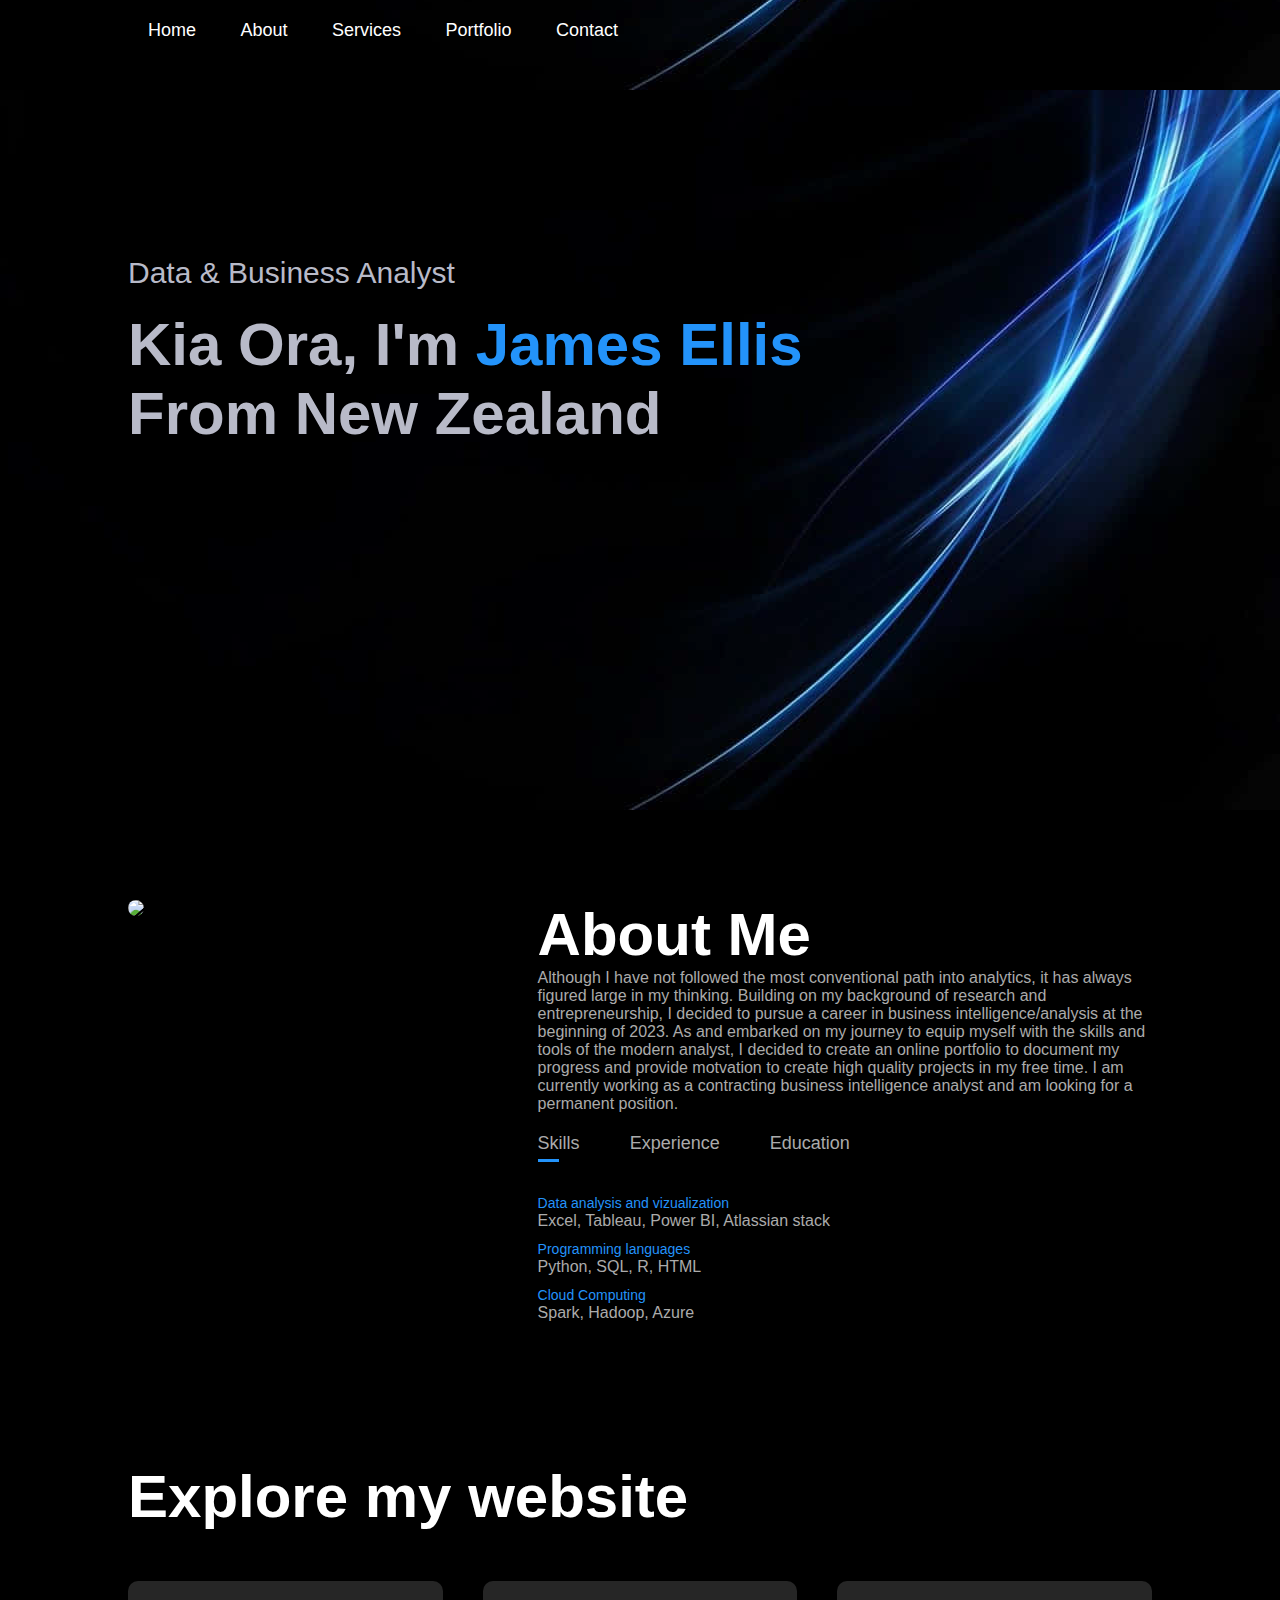
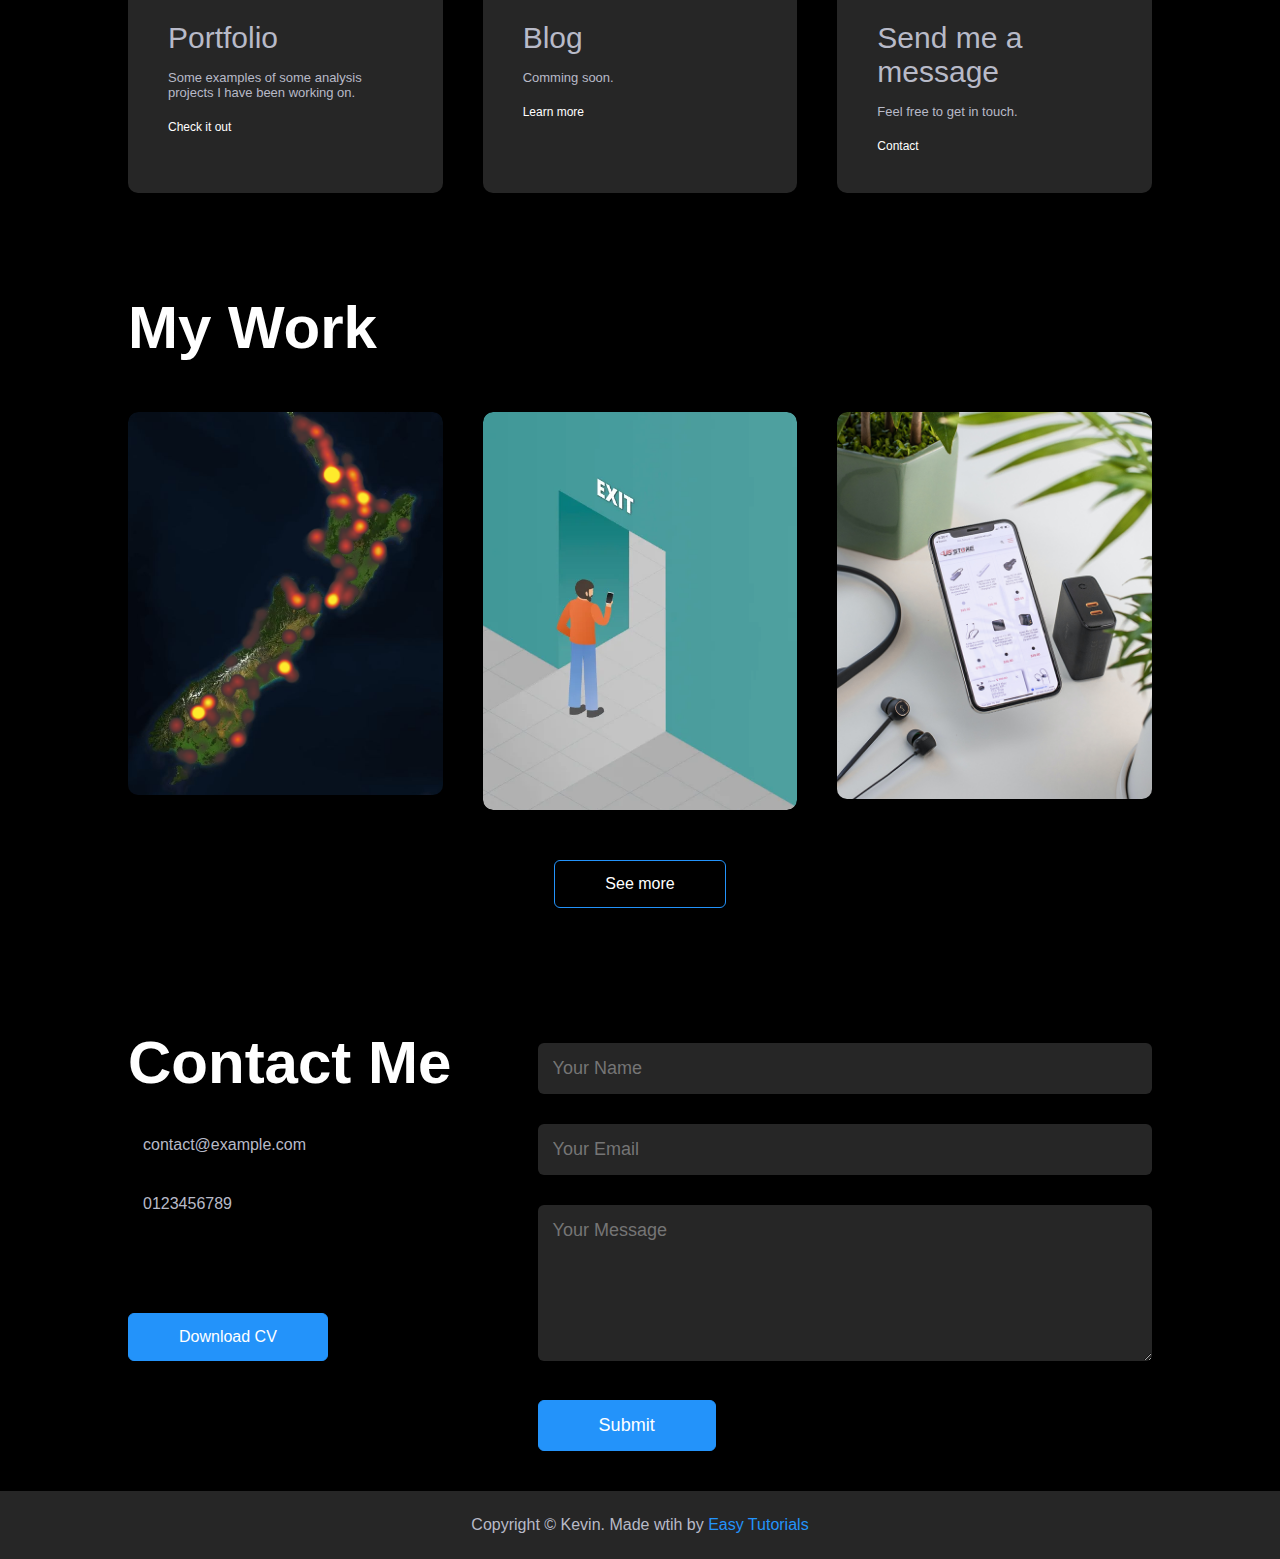
==== index.html @ dd0152b7 "Add files via upload" ====
<!DOCTYPE html>
<html lang="en">
<head>
    <meta charset="UTF-8">
    <meta http-equiv="X-UA-Compatible" content="IE=edge">
    <meta name="viewport" content="width=device-width, initial-scale=1.0">
    <title>JE portfolio</title>
    <link rel="stylesheet" href="style.css">
    <script src="https://kit.fontawesome.com/c4254e24a8.js" crossorigin="anonymous"></script>
</head>
<body>
<div id="header">
    <div class="container">
        <nav>
            
            <ul id="sidemenu">
                <li><a href="#header">Home</a></li>
                <li><a href="#about">About</a></li>
                <li><a href="#services">Services</a></li>
                <li><a href="#portfolio">Portfolio</a></li>
                <li><a href="#contact">Contact</a></li>
                <i class="fas fa-times" onclick="closemenu()"></i>
            </ul>
            <i class="fas fa-bars" onclick="openmenu()"></i>
        </nav>
        <div class="header-text">
            <p>Data & Business Analyst</p>
            <h1>Kia Ora, I'm <span>James Ellis</span><br>From New Zealand</h1>
        </div>
    </div>
</div>
<!-- -----------about---------- -->
<div id="about">
    <div class="container">
        <div class="row">
            <div class="about-col-1">
                <img src="images/user.png">
            </div>
            <div class="about-col-2">
                <h1 class="sub-title">About Me</h1>
                <p> Although I have not followed the most conventional path into analytics, it has always figured large in my thinking. Building on my background of research and entrepreneurship, I decided to pursue a career in business intelligence/analysis at the beginning of 2023. As and embarked on my journey to equip myself with the skills and tools of the modern analyst, I decided to create an online portfolio to document my progress and provide motvation to create high quality projects in my free time. I am currently working as a contracting business intelligence analyst and am looking for a permanent position.  </p>

                <div class="tab-titles">
                    <p class="tab-links active-link" onclick="opentab('skills')">Skills</p>
                    <p class="tab-links" onclick="opentab('experience')">Experience</p>
                    <p class="tab-links" onclick="opentab('education')">Education</p>
                </div>
                <div class="tab-contents active-tab" id="skills">
                    <ul>
                        <li><span>Data analysis and vizualization</span> <br>Excel, Tableau, Power BI, Atlassian stack<br></li>
                        <li><span>Programming languages</span><br>Python, SQL, R, HTML</li>
                        <li><span>Cloud Computing</span><br>Spark, Hadoop, Azure</li>
                    </ul>
                </div>
                <div class="tab-contents" id="experience">
                    <ul>
                        <li><span>2023 - Current</span><br>Business Intelligence Analyst at AutoParts Industrial NZ</li>
                        <li><span>2020 - 2023</span><br> Founder and owner - Extreme home improvements.</li>
                        <li><span>2013 - 2020</span><br> Researcher - Helfen Limited</li>
                        <li><span>2020 - 2021</span><br> Lab Manager - Facade Testing New Zealand</li>
                    </ul>
                </div>
                <div class="tab-contents" id="education">
                    <ul>
                        <li><span>2018</span><br>Bachelor of Commerce Majoring in Economics - Victoria University of New Zealand</li>
                        <li><span>2023</span><br>ECBA - International Institute of Business Analysis</li>
                        
                    </ul>
                </div>
            </div>
        </div>
    </div>
</div>
<!-- ---------explore---------------- -->
<div id="services">
    <div class="container">
        <h1 class="sub-title">Explore my website</h1>
        <div class="services-list">
            <div>
                <i class="fas fa-code"></i>
                <h2>Portfolio</h2>
                <p>Some examples of some analysis projects I have been working on.</p>
                <a href="#portfolio">Check it out</a>
            </div>
            <div>
                <i class="fas fa-crop-alt"></i>
                <h2>Blog</h2>
                <p>Comming soon.</p>
                <a href="#">Learn more</a>
            </div>
            <div>
                <i class="fab fa-app-store"></i>
                <h2>Send me a message</h2>
                <p>Feel free to get in touch.</p>
                <a href="#  contact">Contact</a>
            </div>
        </div>
    </div>
</div>
<!-- ----------portfolio------------ -->
<div id="portfolio">
    <div class="container">
        <h1 class="sub-title">My Work</h1>
        <div class="work-list">
            <div class="work">
                <img src="images/work-1.png">
                <div class="layer">
                    <h3>Data Analysis - Airbnb New Zealand</h3>
                    <p>The app connects you yo the talented people around the world. Download it from play store.</p>
                    <a href="airbnb.html"><i class="fas fa-external-link-alt"></i></a>
                </div>
            </div>
            <div class="work">
                <img src="images/churn.png">
                <div class="layer">
                    <h3>Utilizing machine learning in business analysis</h3>
                    <p>The app connects you yo the talented people around the world. Download it from play store.</p>
                    <a href="Churn.html"><i class="fas fa-external-link-alt"></i></a>
                </div>
            </div>
            <div class="work">
                <img src="images/work-3.png">
                <div class="layer">
                    <h3>Online Shopping App</h3>
                    <p>The app connects you yo the talented people around the world. Download it from play store.</p>
                    <a href="#"><i class="fas fa-external-link-alt"></i></a>
                </div>
            </div>
        </div>
        <a href="#" class="btn">See more</a>
    </div>
</div>
<!-- ----------contact------------- -->
<div id="contact">
    <div class="container">
        <div class="row">
            <div class="contact-left">
                <h1 class="sub-title">Contact Me</h1>
                <p><i class="fas fa-paper-plane"></i> contact@example.com</p>
                <p><i class="fas fa-phone-square-alt"></i> 0123456789</p>
                <div class="social-icons">
                    <a href="https://facebook.com/"><i class="fab fa-facebook"></i></a>
                    <a href=""><i class="fab fa-twitter-square"></i></a>
                    <a href=""><i class="fab fa-instagram"></i></a>
                    <a href=""><i class="fab fa-linkedin"></i></a>
                </div>
                <a href="images/my-cv.pdf" download class="btn btn2">Download CV</a>
            </div>
            <div class="contact-right">
                <form name="submit-to-google-sheet">
                    <input type="text" name="Name" placeholder="Your Name" required>
                    <input type="email" name="Email" placeholder="Your Email" required>
                    <textarea name="Message" rows="6" placeholder="Your Message"></textarea>
                    <button type="submit" class="btn btn2">Submit</button>
                </form>
                <span id="msg"></span>
            </div>
        </div>
    </div>
    <div class="copyright">
        <p>Copyright © Kevin. Made wtih <i class="fas fa-heart"></i> by <a href="https://www.youtube.com/channel/UCkjoHfkLEy7ZT4bA2myJ8xA?sub_confirmation=1">Easy Tutorials</a></p>
    </div>
</div>



<script>

    var tablinks = document.getElementsByClassName("tab-links");
    var tabcontents = document.getElementsByClassName("tab-contents");

    function opentab(tabname){
        for(tablink of tablinks){
            tablink.classList.remove("active-link");
        }
        for(tabcontent of tabcontents){
            tabcontent.classList.remove("active-tab");
        }
        event.currentTarget.classList.add("active-link");
        document.getElementById(tabname).classList.add("active-tab");
    }

</script>

<script>

    var sidemeu = document.getElementById("sidemenu");

    function openmenu(){
        sidemeu.style.right = "0";
    }
    function closemenu(){
        sidemeu.style.right = "-200px";
    }

</script>
<script>
    const scriptURL = '< add you own link here >' // add your own app script link here
    const form = document.forms['submit-to-google-sheet']
    const msg = document.getElementById("msg")
  
    form.addEventListener('submit', e => {
      e.preventDefault()
      fetch(scriptURL, { method: 'POST', body: new FormData(form)})
        .then(response => {
            msg.innerHTML = "Message sent successfully"
            setTimeout(function(){
                msg.innerHTML = ""
            },5000)
            form.reset()
        })
        .catch(error => console.error('Error!', error.message))
    })
  </script>
</body>
</html>
---- style.css ----
*{
    margin: 0;
    padding: 0;
    font-family: sans-serif;
    box-sizing: border-box;
}   

html{
    scroll-behavior: smooth;
}
body{
    background: #000000;
    color: #B8BAC8;
}
#header{ 
    width: 100%;
    height: 90vh;
    background-image: url(images/background.png);
    background-size: Auto;
    background-position: center;
    background-attachment: fixed;
}
.container{
    padding: 10px 10%;
}

nav{
    display: flex;
    align-items: center;
    justify-content: space-between;
    flex-wrap: wrap;
}

.logo{
    width: 50px;
}

nav ul li{
    display: inline-block;
    list-style: none;
    margin: 10px 20px;
}

nav ul li a{
    color: #fff;
    text-decoration: none;
    font-size: 18px;
    position: relative;
}
nav ul li a::after{
    content: '';
    width: 0;
    height: 3px;
    background: #2393fa;
    position: absolute;
    left: 0;
    bottom: -6px;
    transition: 0.5s;
}
nav ul li a:hover::after{
    width: 100%;
}
.header-text{
    margin-top: 20%;
    font-size: 30px;
}
.header-text h1{
    font-size: 60px;
    margin-top: 20px;
}
.header-text h1 span{
    color: #2393fa;
}
/* -----------about--------------- */
#about{
    padding: 80px 0;
    color: #ababab;
}
.row{
    display: flex;
    justify-content: space-between;
    flex-wrap: wrap;
}

.about-col-1{
    flex-basis: 35%;
}
.about-col-1 img{
    max-width: 350px !important;   /* This can be set to any value you want */
    width: 100%;
    border-radius: 15px;
}
.about-col-2{
    flex-basis: 60%;
}

.sub-title{
    font-size: 60px;
    font-weight: 600;
    color: #fff;
}

.tab-titles{
    display: flex;
    margin: 20px 0 40px;
}
.tab-links{
    margin-right: 50px;
    font-size: 18px;
    font-weight: 500;
    cursor: pointer;
    position: relative;
}
.tab-links::after{
    content: '';
    width: 0;
    height: 3px;
    background: #2393fa;
    position: absolute;
    left: 0;
    bottom: -8px;
    transition: 0.5s;
}

.tab-links.active-link::after{
    width: 50%;
}

.tab-contents ul li{
    list-style: none;
    margin: 10px 0;
}
.tab-contents ul li span{
    color: #2393fa;
    font-size: 14px;
}
.tab-contents{
    display: none;
}
.tab-contents.active-tab{
    display: block;
}

/* ----------------services------------- */
#services{
    padding: 30px 0;
}
.services-list{
    display: grid;
    grid-template-columns: repeat(auto-fit, minmax(250px, 1fr));
    grid-gap: 40px;
    margin-top: 50px;
}
.services-list div{
    background: #262626;
    padding: 40px;
    font-size: 13px;
    font-weight: 300;
    border-radius: 10px;
    transition: background 0.5s, transform 0.5s;
}
.services-list div i{
    font-size: 50px;
    margin-bottom: 30px;
}
.services-list div h2{
    font-size: 30px;
    font-weight: 500;
    margin-bottom: 15px;
}
.services-list div a{
    text-decoration: none;
    color: #fff;
    font-size: 12px;
    margin-top: 20px;
    display: inline-block;
}
.services-list div:hover{
    background: #2393fa;
    transform: translateY(-10px);
}
/* -------portfolio----------- */
#portfolio{
    padding: 50px 0;
}
.work-list{
    display: grid;
    grid-template-columns: repeat(auto-fit, minmax(250px, 1fr));
    grid-gap: 40px;
    margin-top: 50px;
}
.work{
    border-radius: 10px;
    position: relative;
    overflow: hidden;
}
.work img{
    width: 100%;
    border-radius: 10px;
    display: block;
    transition: transform 0.5s;
}
.layer{
    width: 100%;
    height: 0;
    background: linear-gradient(rgba(0,0,0,0.6), #2393fa);
    border-radius: 10px;
    position: absolute;
    left: 0;
    bottom: 0;
    overflow: hidden;
    display: flex;
    align-items: center;
    justify-content: center;
    flex-direction: column;
    padding: 0 40px;
    text-align: center;
    font-size: 14px;
   transition: height 0.5s;
}
.layer h3{
    font-weight: 500;
    margin-bottom: 20px;
}
.layer a{
    margin-top: 20px;
    color: #2393fa;
    text-decoration: none;
    font-size: 18px;
    line-height: 60px;
    background: #fff;
    width: 60px;
    height: 60px;
    border-radius: 50%;
    text-align: center;
}
.work:hover img{
    transform: scale(1.1);
}
.work:hover .layer{
    height: 100%;
}
.btn{
    display: block;
    margin: 50px auto;
    width: fit-content;
    border: 1px solid #2393fa;
    padding: 14px 50px;
    border-radius: 6px;
    text-decoration: none;
    color: #fff;
    transition: background 0.5s;
}
.btn:hover{
    background: #2393fa;
}

/* ---------contact-------- */
.contact-left{
    flex-basis: 35%;
}
.contact-right{
    flex-basis: 60%;
}
.contact-left p{
    margin-top: 30px;
}
.contact-left p i{
    color: #2393fa;
    margin-right: 15px;
    font-size: 25px;
}
.social-icons{
    margin-top: 30px;
}
.social-icons a{
    text-decoration: none;
    font-size: 30px;
    margin-right: 15px;
    color: #ababab;
    display: inline-block;
    transition: transform 0.5s;
}
.social-icons a:hover{
    color: #2393fa;
    transform: translateY(-5px);
}
.btn.btn2{
    display: inline-block;
    background: #2393fa;
}
.contact-right form{
    width: 100%;
}
form input, form textarea{
    width: 100%;
    border: 0;
    outline: none;
    background: #262626;
    padding: 15px;
    margin: 15px 0;
    color: #fff;
    font-size: 18px;
    border-radius: 6px;
}
form .btn2{
    padding: 14px 60px;
    font-size: 18px;
    margin-top: 20px;
    cursor: pointer;
}
.copyright{
    width: 100%;
    text-align: center;
    padding: 25px 0;
    background: #262626;
    font-weight: 300;
    margin-top: 20px;
}
.copyright i{
    color: #2393fa;
}
.copyright a{
    color: #2393fa;
    text-decoration: none;
}
/* -----------------css for small screens--------- */
nav .fas{
    display: none;
}

@media only screen and (max-width: 600px){
    #header{
        background-image: url(images/phone-background.png);
    }
    .header-text{
        margin-top: 100%;
        font-size: 16px;
    }
    .header-text h1{
        font-size: 30px;
    }
    nav .fas{
        display: block;
        font-size: 25px;
    }
    nav ul{
        background: #2393fa;
        position: fixed;
        top: 0;
        right: -200px;
        width: 200px;
        height: 100vh;
        padding-top: 50px;
        z-index: 2;
        transition: right 0.5s;
    }
    nav ul li{
        display: block;
        margin: 25px;
    }
    nav ul .fas{
        position: absolute;
        top: 25px;
        left: 25px;
        cursor: pointer;
    }
    .sub-title{
        font-size: 40px;
    }
    .about-col-1, .about-col-2{
        flex-basis: 100%;
    }
    .about-col-1{
        margin-bottom: 30px;
    }
    .about-col-2{
        font-size: 14px;
    }
    .tab-links{
        font-size: 16px;
        margin-right: 20px;
    }
    .contact-left, .contact-right{
        flex-basis: 100%;
    }
    .copyright{
        font-size: 14px;
    }
}
#msg{
    color: #61b752;
    margin-top: -40px;
    display: block;
}

#airbnb #services .container .services-list div:hover {
    background-color: #FF6666;
}

#airbnb #services .container .services-list div:hover h3,
#airbnb #services .container .services-list div:hover p,
#airbnb #services .container .services-list div:hover a,
#airbnb #services .container .services-list div:hover li {
    color: black;
}
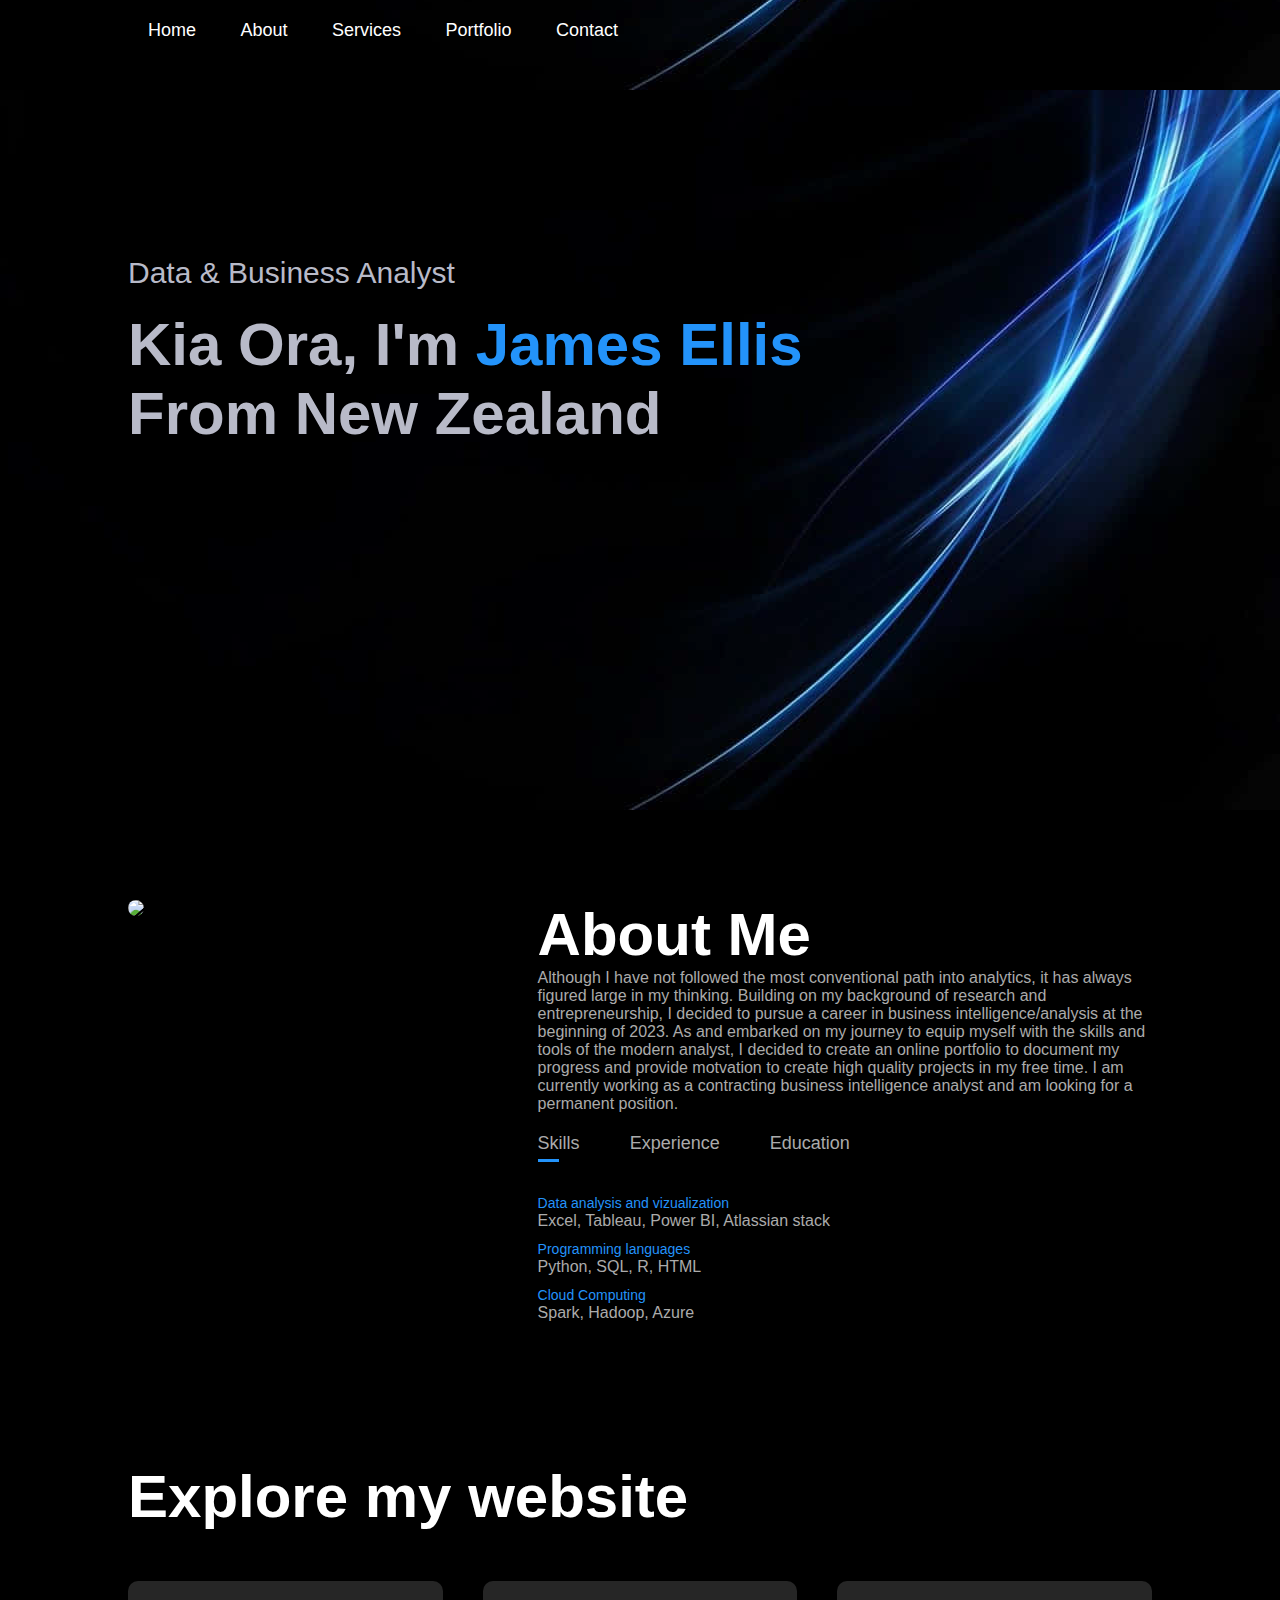
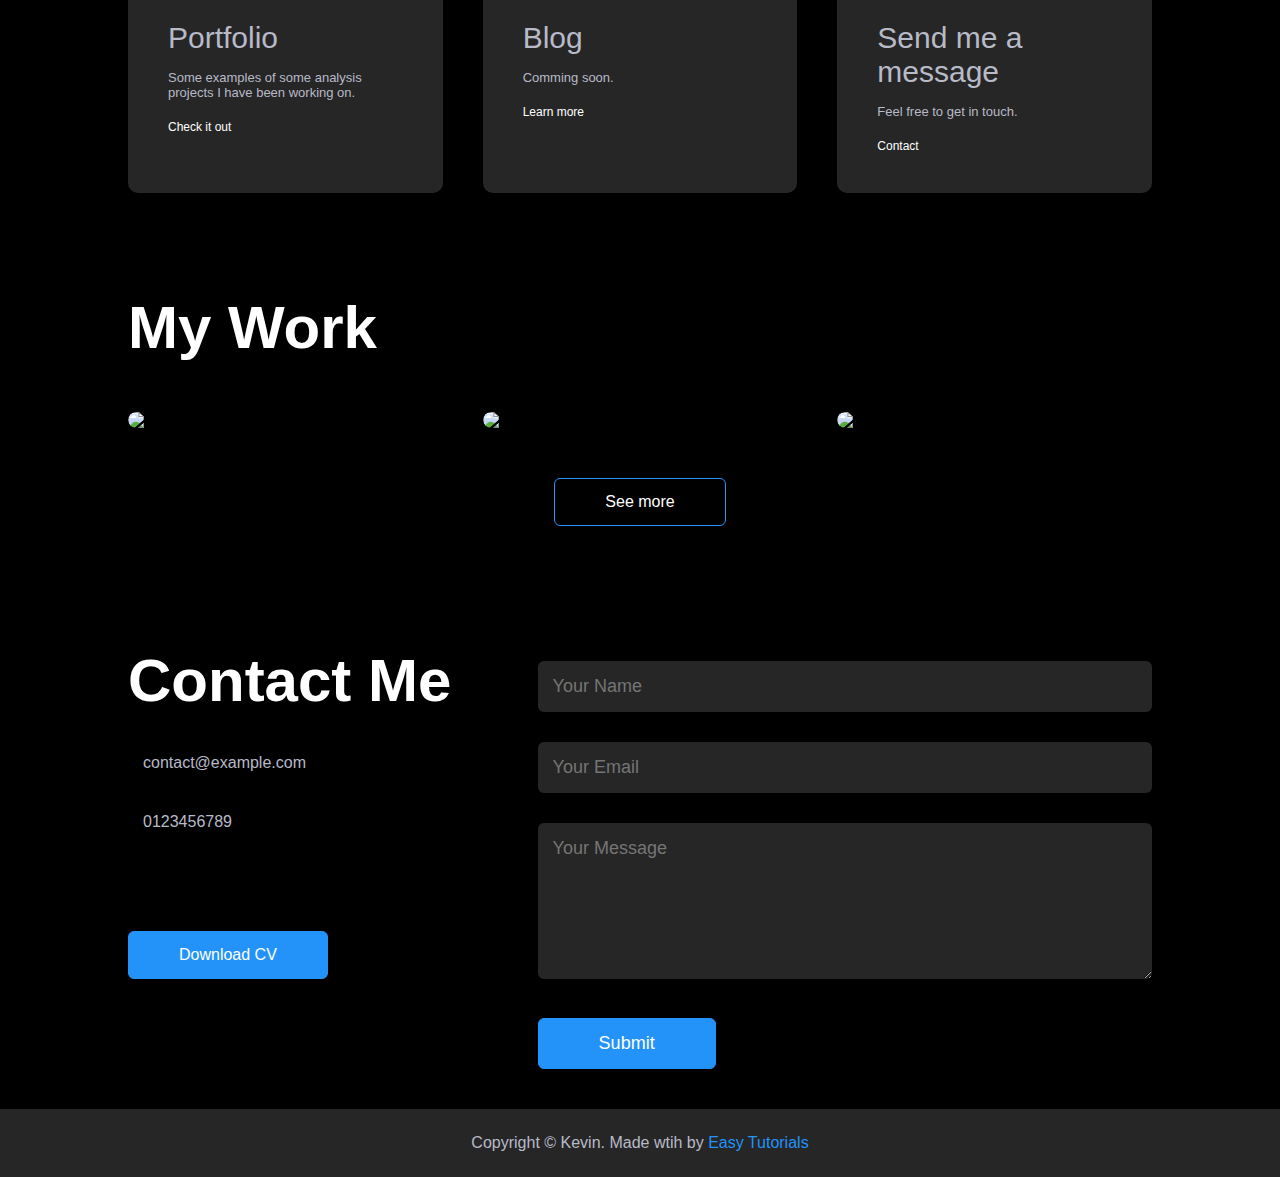
==== commit 561c234a: "Add files via upload" ====
--- a/index.html
+++ b/index.html
@@ -103,27 +103,27 @@
         <h1 class="sub-title">My Work</h1>
         <div class="work-list">
             <div class="work">
-                <img src="images/work-1.png">
+                <img src="images/airbnb-logo-2020.svg">
                 <div class="layer">
                     <h3>Data Analysis - Airbnb New Zealand</h3>
-                    <p>The app connects you yo the talented people around the world. Download it from play store.</p>
+                    <p> Investigating the NZ beach/house market in New Zealand. I used tableau to create an interactive dashboard and python to extract insights from open source data retrieved by Inside Airbnb</p>
                     <a href="airbnb.html"><i class="fas fa-external-link-alt"></i></a>
                 </div>
             </div>
             <div class="work">
-                <img src="images/churn.png">
+                <img src="images/Untitled.svg">
                 <div class="layer">
                     <h3>Utilizing machine learning in business analysis</h3>
-                    <p>The app connects you yo the talented people around the world. Download it from play store.</p>
+                    <p>I explored a number of machine learning models to assess how they could help a telecommunications business increase revenue.</p>
                     <a href="Churn.html"><i class="fas fa-external-link-alt"></i></a>
                 </div>
             </div>
             <div class="work">
-                <img src="images/work-3.png">
+                <img src="images/Github.svg">
                 <div class="layer">
-                    <h3>Online Shopping App</h3>
-                    <p>The app connects you yo the talented people around the world. Download it from play store.</p>
-                    <a href="#"><i class="fas fa-external-link-alt"></i></a>
+                    <h3>Github</h3>
+                    <p>For other projects, feel free to view my github</p>
+                    <a href="https://github.com/JamesEllisAnalysis"><i class="fas fa-external-link-alt"></i></a>
                 </div>
             </div>
         </div>
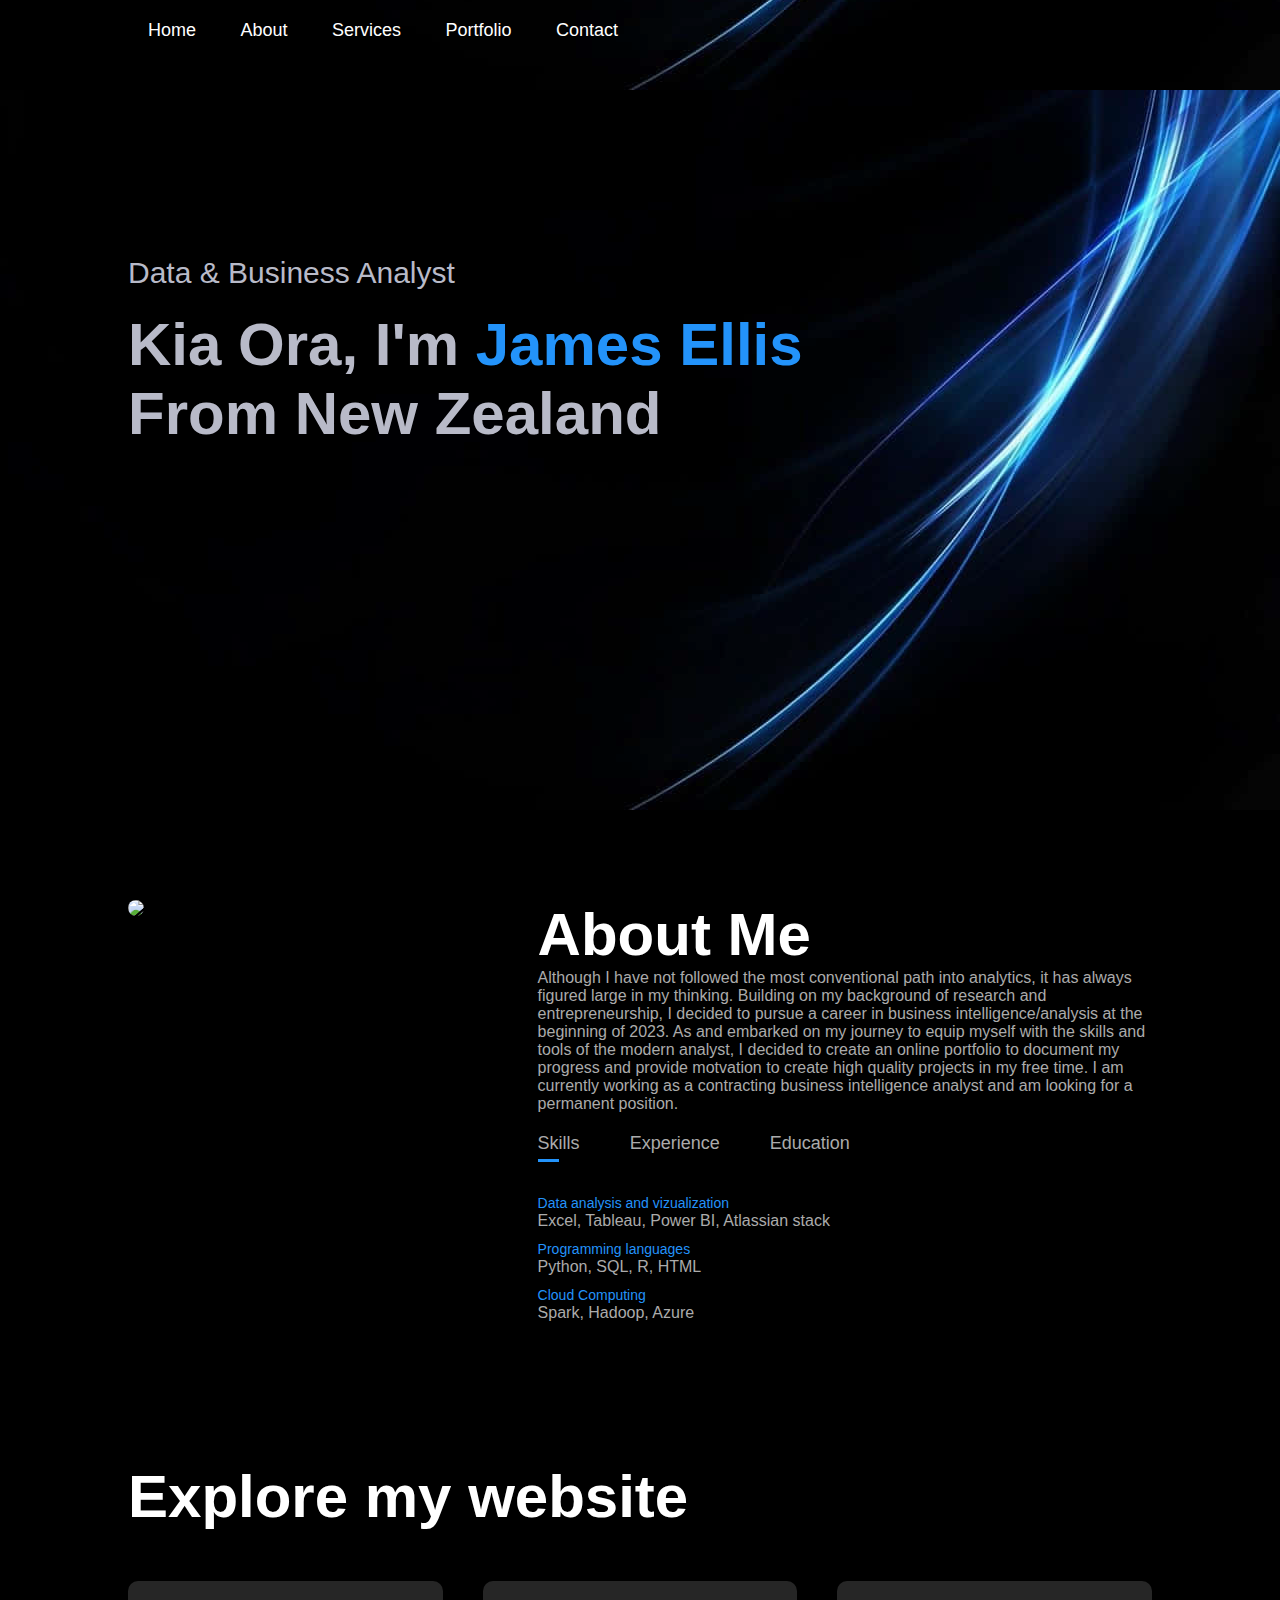
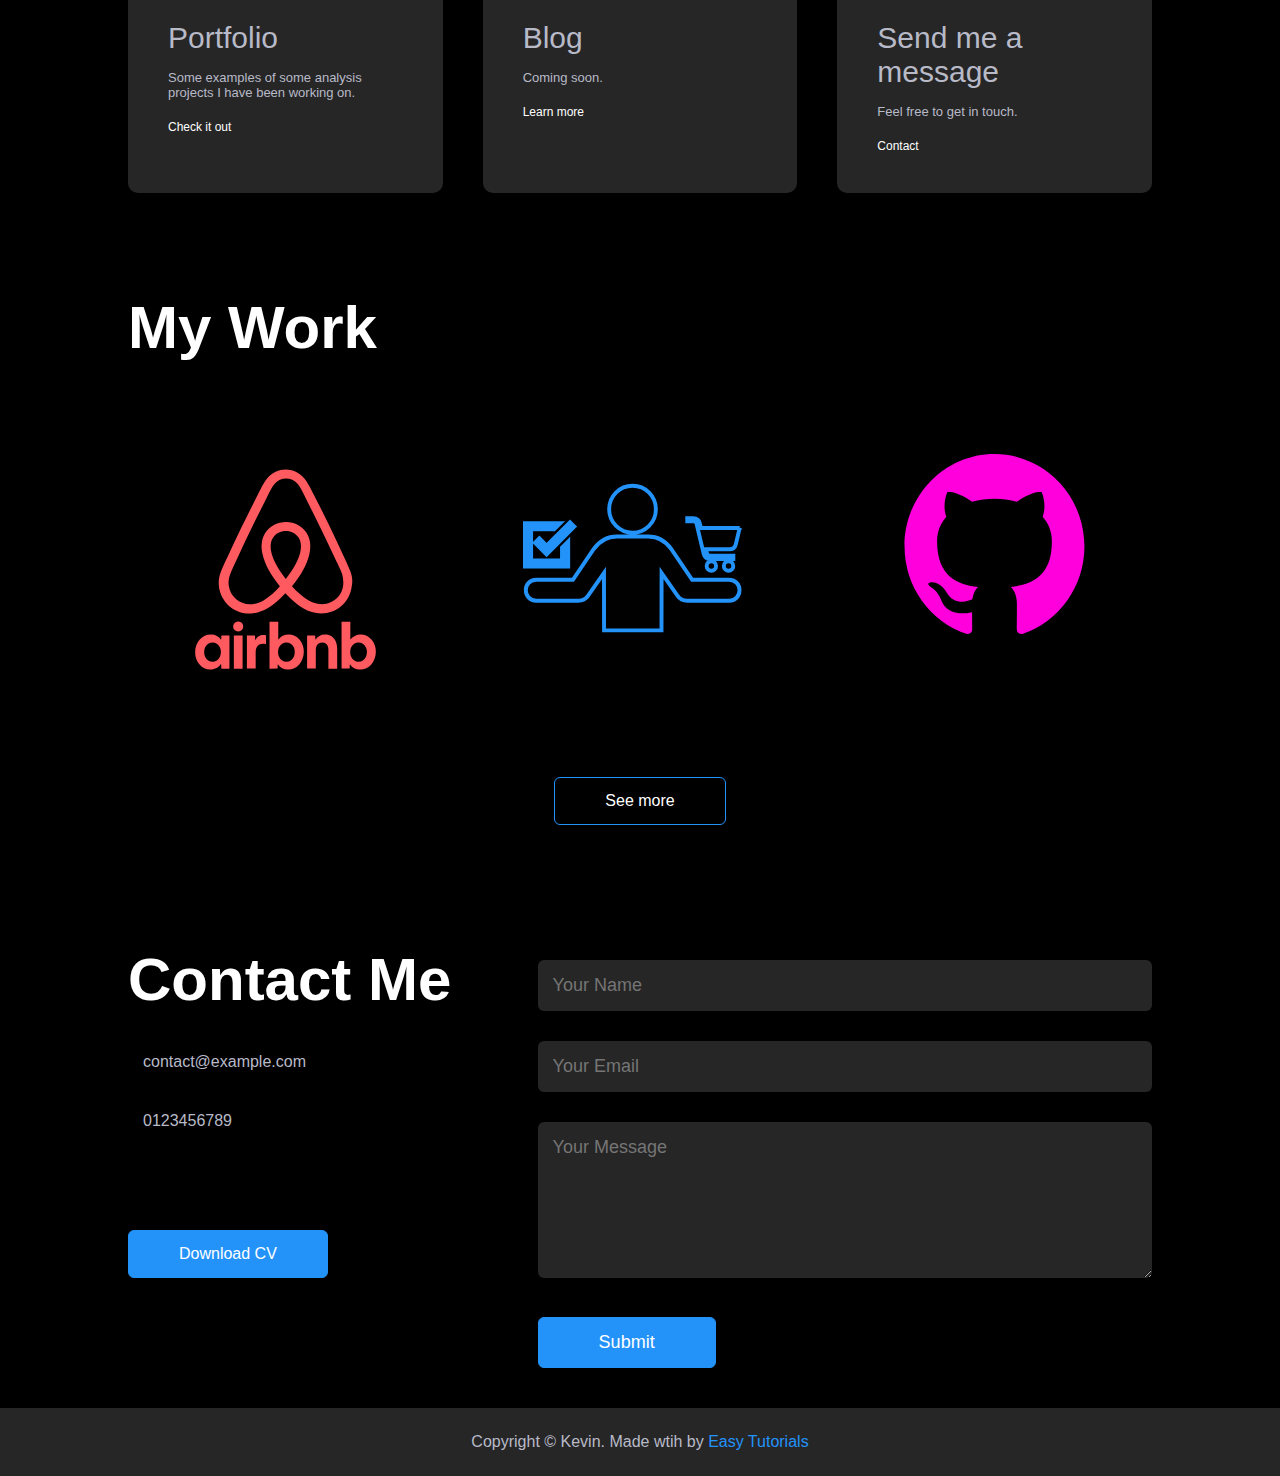
==== commit a360c3a5: "Update index.html" ====
--- a/index.html
+++ b/index.html
@@ -85,7 +85,7 @@
             <div>
                 <i class="fas fa-crop-alt"></i>
                 <h2>Blog</h2>
-                <p>Comming soon.</p>
+                <p>Coming soon.</p>
                 <a href="#">Learn more</a>
             </div>
             <div>
@@ -213,4 +213,4 @@
     })
   </script>
 </body>
-</html>+</html>
